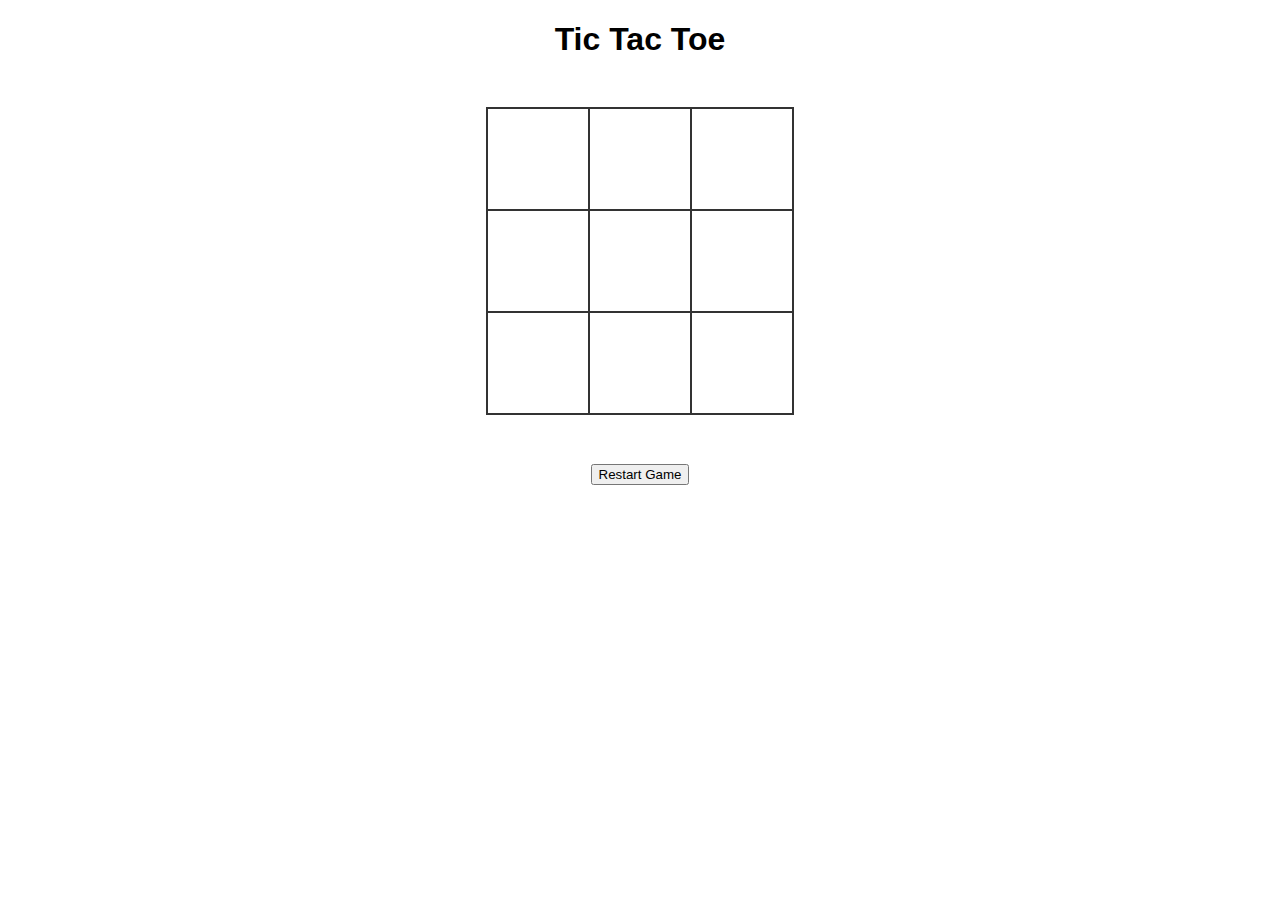
==== tic_tac_toe_starter/index.html @ d36759b3 "tic tac toe start" ====
<!DOCTYPE html>
<html lang="en">
<head>
    <meta charset="UTF-8" />
    <meta
            name="viewport"
            content="width=device-width, user-scalable=no, initial-scale=1.0, maximum-scale=1.0, minimum-scale=1.0"
    />
    <meta http-equiv="X-UA-Compatible" content="ie=edge" />
    <title>Tic Tac Toe</title>
    <link rel="stylesheet" href="style.css" />
</head>
<body>
<section>
    <h1 class="game--title">Tic Tac Toe</h1>
    <div class="game--container">
        <div data-cell-index="0" class="cell"></div>
        <div data-cell-index="1" class="cell"></div>
        <div data-cell-index="2" class="cell"></div>
        <div data-cell-index="3" class="cell"></div>
        <div data-cell-index="4" class="cell"></div>
        <div data-cell-index="5" class="cell"></div>
        <div data-cell-index="6" class="cell"></div>
        <div data-cell-index="7" class="cell"></div>
        <div data-cell-index="8" class="cell"></div>
    </div>
    <h2 class="game--status"></h2>
    <button class="game--restart">Restart Game</button>
</section>

<script src="script.js"></script>
</body>
</html>
---- tic_tac_toe_starter/style.css ----
body {
    font-family: "Arial", sans-serif;
}

section {
    text-align: center;
}

.game--container {
    display: grid;
    grid-template-columns: repeat(3, auto);
    width: 306px;
    margin: 50px auto;
}

.cell {
    font-family: "Permanent Marker", cursive;
    width: 100px;
    height: 100px;
    box-shadow: 0 0 0 1px #333333;
    border: 1px solid #333333;
    cursor: pointer;

    line-height: 100px;
    font-size: 60px;
}
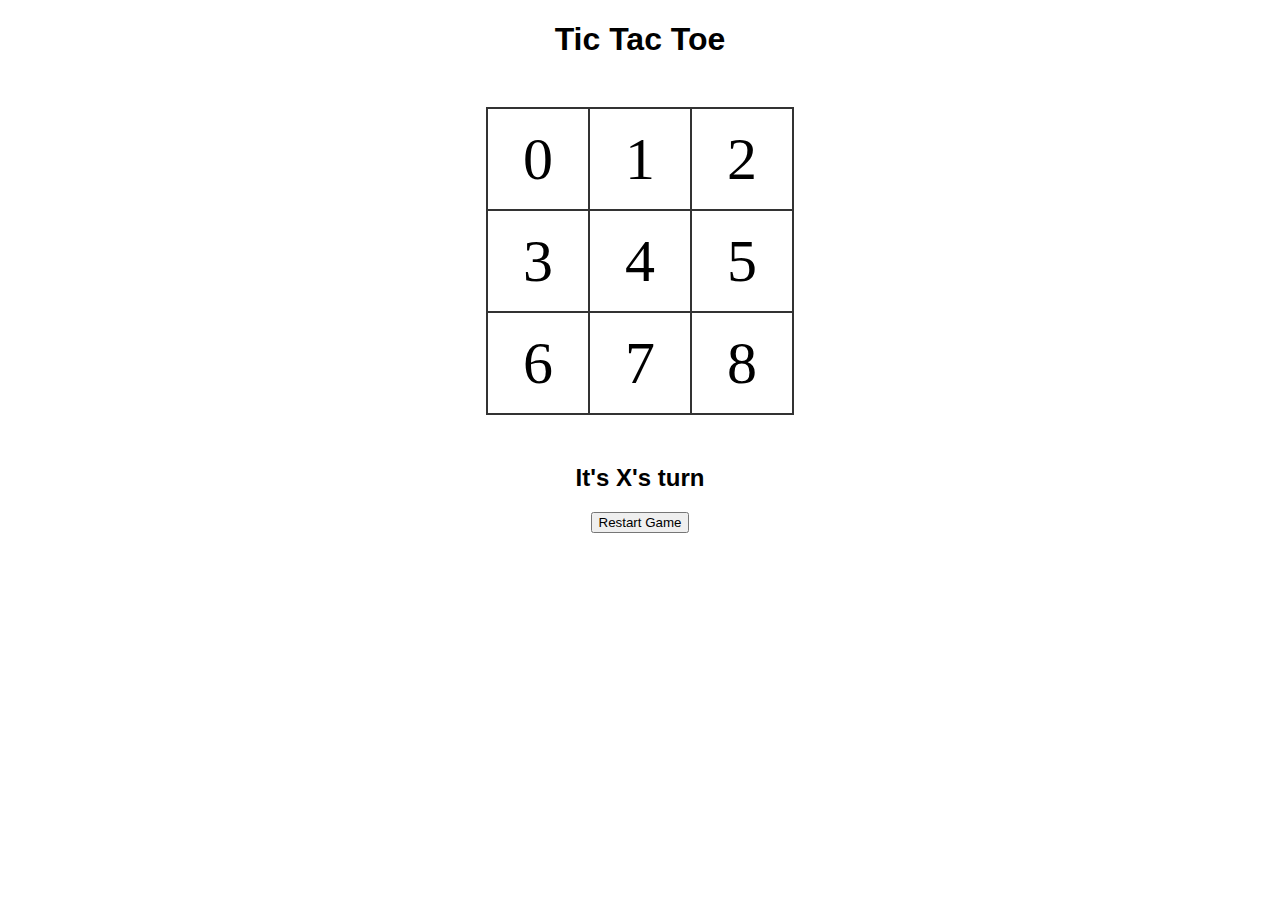
==== commit 6f36bfef: "take all elements in cell class and call a  function by click on element" ====
--- a/tic_tac_toe_starter/index.html
+++ b/tic_tac_toe_starter/index.html
@@ -14,20 +14,21 @@
 <section>
     <h1 class="game--title">Tic Tac Toe</h1>
     <div class="game--container">
-        <div data-cell-index="0" class="cell"></div>
-        <div data-cell-index="1" class="cell"></div>
-        <div data-cell-index="2" class="cell"></div>
-        <div data-cell-index="3" class="cell"></div>
-        <div data-cell-index="4" class="cell"></div>
-        <div data-cell-index="5" class="cell"></div>
-        <div data-cell-index="6" class="cell"></div>
-        <div data-cell-index="7" class="cell"></div>
-        <div data-cell-index="8" class="cell"></div>
+        <div data-cell-index="0" class="cell">0</div>
+        <div data-cell-index="1" class="cell">1</div>
+        <div data-cell-index="2" class="cell">2</div>
+        <div data-cell-index="3" class="cell">3</div>
+        <div data-cell-index="4" class="cell">4</div>
+        <div data-cell-index="5" class="cell">5</div>
+        <div data-cell-index="6" class="cell">6</div>
+        <div data-cell-index="7" class="cell">7</div>
+        <div data-cell-index="8" class="cell">8</div>
     </div>
     <h2 class="game--status"></h2>
     <button class="game--restart">Restart Game</button>
 </section>
 
-<script src="script.js"></script>
+<script src="app.js"></script>
+
 </body>
 </html>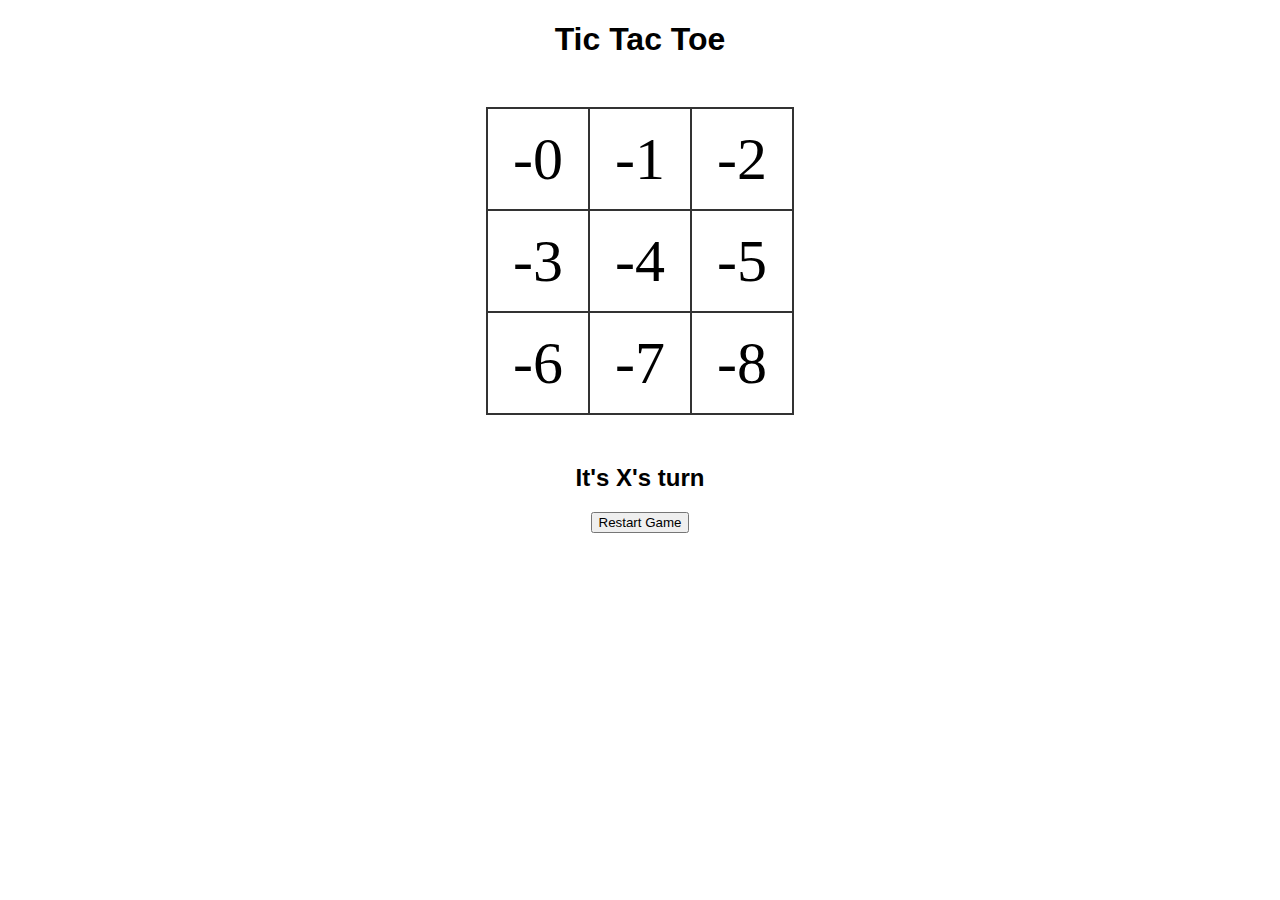
==== commit c5ecc404: "как-то работает" ====
--- a/tic_tac_toe_starter/index.html
+++ b/tic_tac_toe_starter/index.html
@@ -14,15 +14,15 @@
 <section>
     <h1 class="game--title">Tic Tac Toe</h1>
     <div class="game--container">
-        <div data-cell-index="0" class="cell">0</div>
-        <div data-cell-index="1" class="cell">1</div>
-        <div data-cell-index="2" class="cell">2</div>
-        <div data-cell-index="3" class="cell">3</div>
-        <div data-cell-index="4" class="cell">4</div>
-        <div data-cell-index="5" class="cell">5</div>
-        <div data-cell-index="6" class="cell">6</div>
-        <div data-cell-index="7" class="cell">7</div>
-        <div data-cell-index="8" class="cell">8</div>
+        <div data-cell-index="0" class="cell">-0</div>
+        <div data-cell-index="1" class="cell">-1</div>
+        <div data-cell-index="2" class="cell">-2</div>
+        <div data-cell-index="3" class="cell">-3</div>
+        <div data-cell-index="4" class="cell">-4</div>
+        <div data-cell-index="5" class="cell">-5</div>
+        <div data-cell-index="6" class="cell">-6</div>
+        <div data-cell-index="7" class="cell">-7</div>
+        <div data-cell-index="8" class="cell">-8</div>
     </div>
     <h2 class="game--status"></h2>
     <button class="game--restart">Restart Game</button>
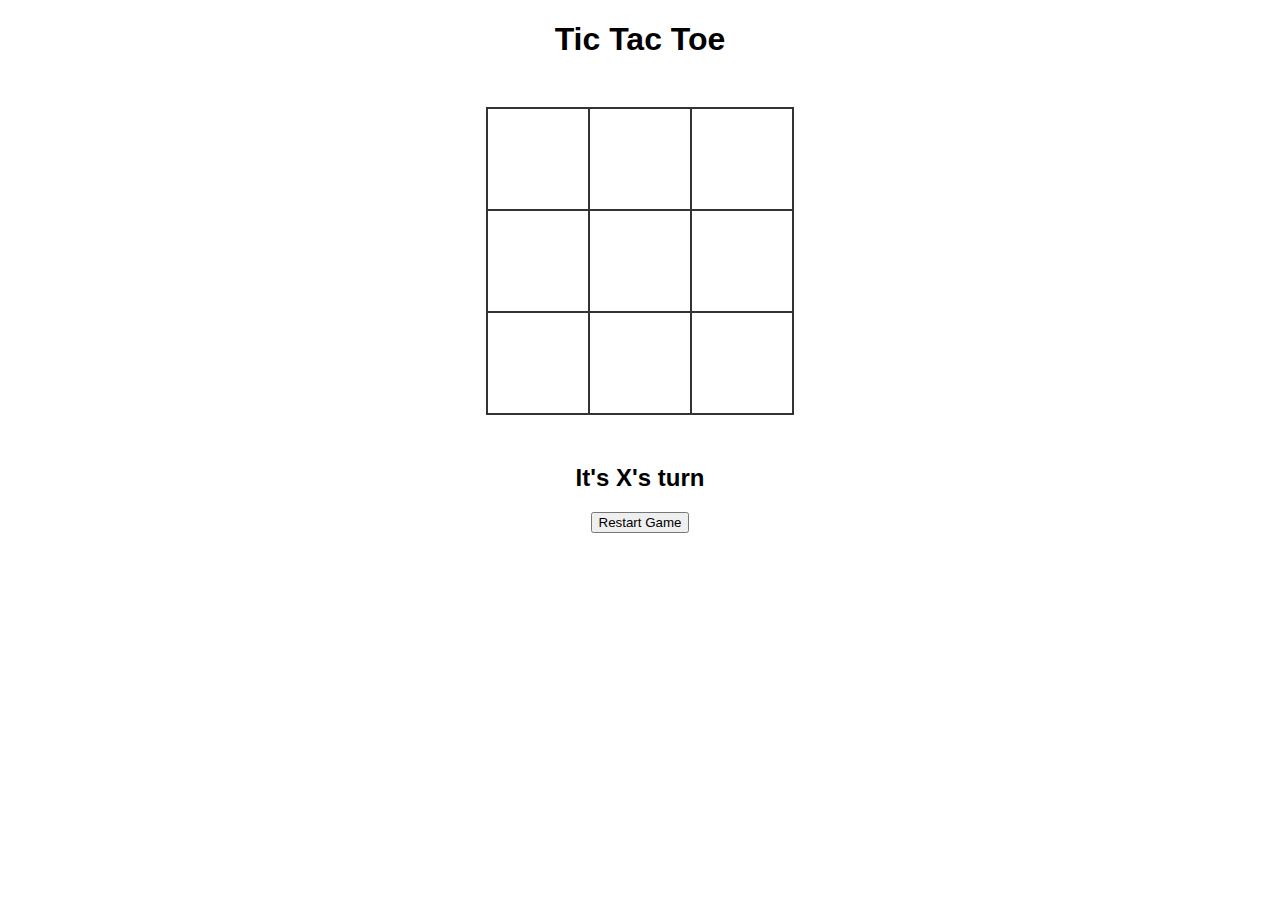
==== commit 942d8f86: "Tic-tac-toe works, but need to fix: when game is over show this and disable display for a couple sec" ====
--- a/tic_tac_toe_starter/index.html
+++ b/tic_tac_toe_starter/index.html
@@ -13,16 +13,17 @@
 <body>
 <section>
     <h1 class="game--title">Tic Tac Toe</h1>
+    <h2 id="finish"></h2>
     <div class="game--container">
-        <div data-cell-index="0" class="cell">-0</div>
-        <div data-cell-index="1" class="cell">-1</div>
-        <div data-cell-index="2" class="cell">-2</div>
-        <div data-cell-index="3" class="cell">-3</div>
-        <div data-cell-index="4" class="cell">-4</div>
-        <div data-cell-index="5" class="cell">-5</div>
-        <div data-cell-index="6" class="cell">-6</div>
-        <div data-cell-index="7" class="cell">-7</div>
-        <div data-cell-index="8" class="cell">-8</div>
+        <div data-cell-index="0" class="cell"></div>
+        <div data-cell-index="1" class="cell"></div>
+        <div data-cell-index="2" class="cell"></div>
+        <div data-cell-index="3" class="cell"></div>
+        <div data-cell-index="4" class="cell"></div>
+        <div data-cell-index="5" class="cell"></div>
+        <div data-cell-index="6" class="cell"></div>
+        <div data-cell-index="7" class="cell"></div>
+        <div data-cell-index="8" class="cell"></div>
     </div>
     <h2 class="game--status"></h2>
     <button class="game--restart">Restart Game</button>
--- a/tic_tac_toe_starter/style.css
+++ b/tic_tac_toe_starter/style.css
@@ -1,5 +1,6 @@
 body {
     font-family: "Arial", sans-serif;
+
 }
 
 section {
